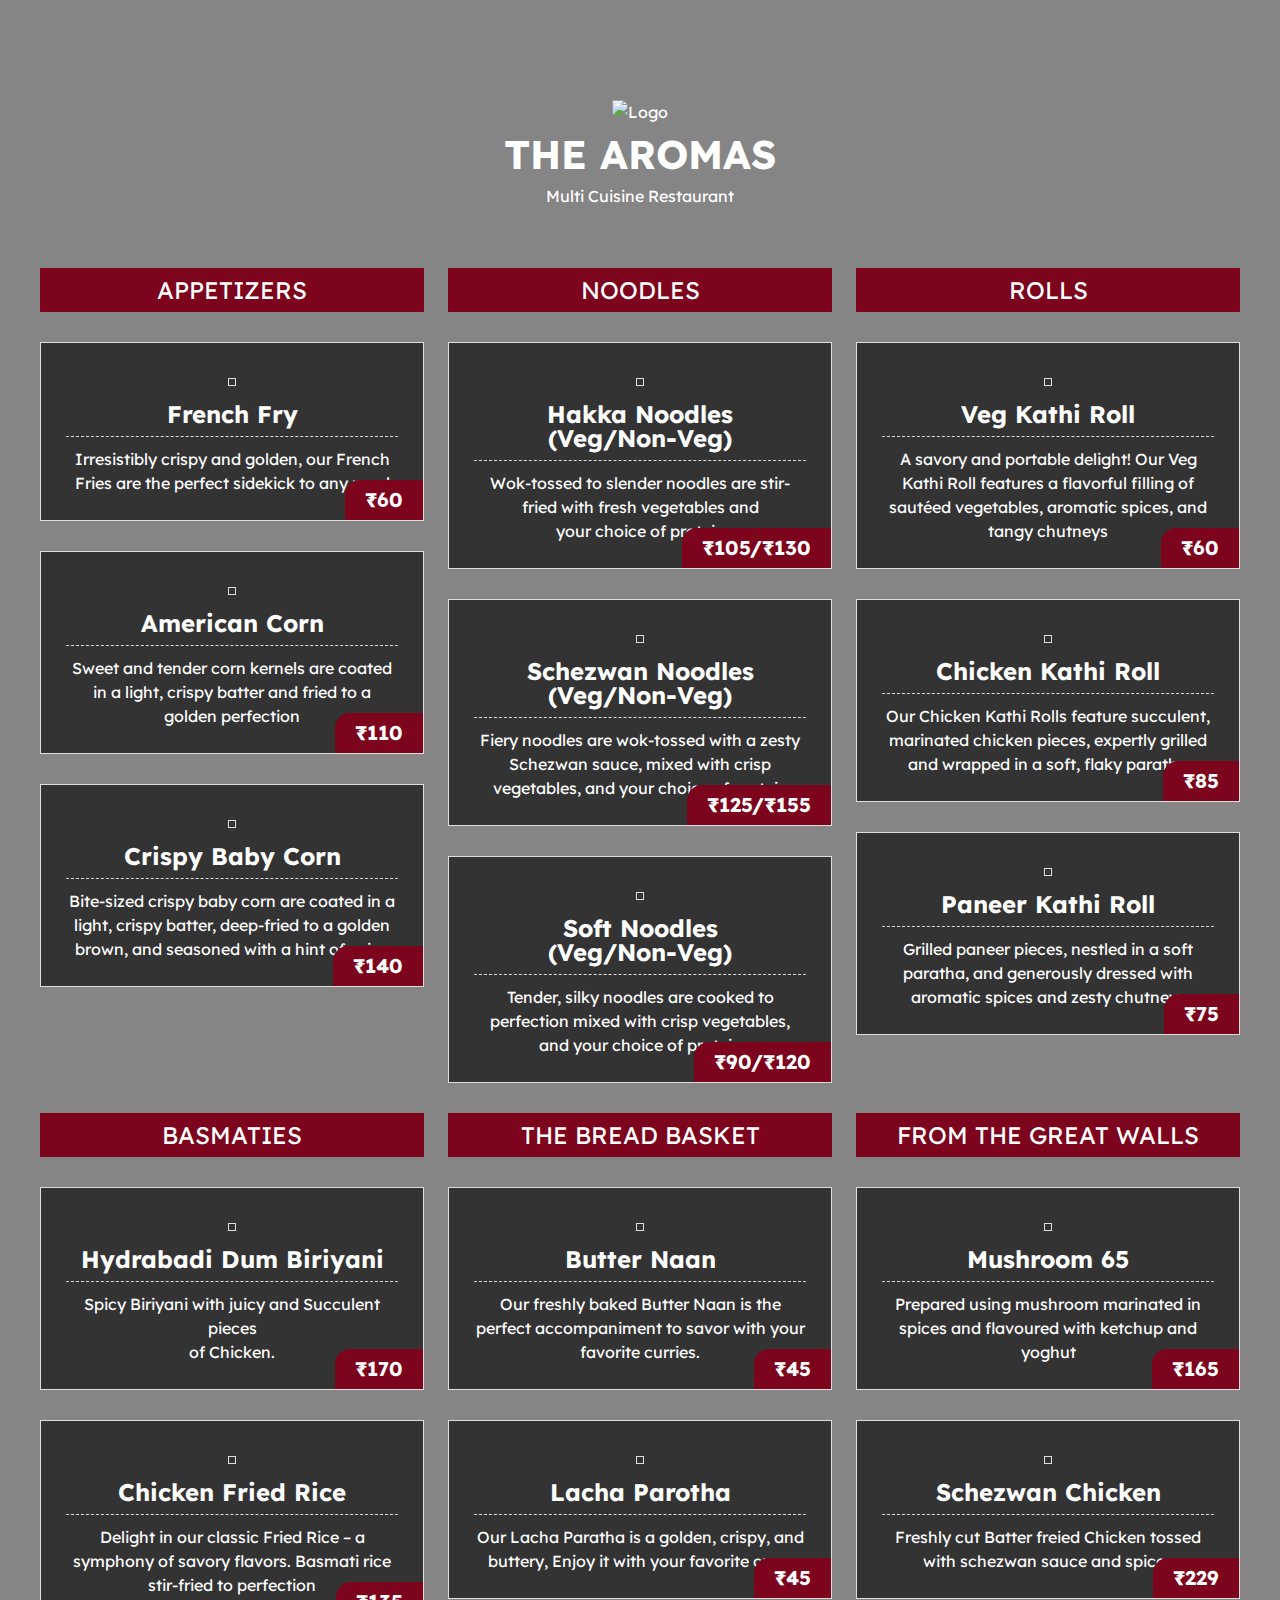
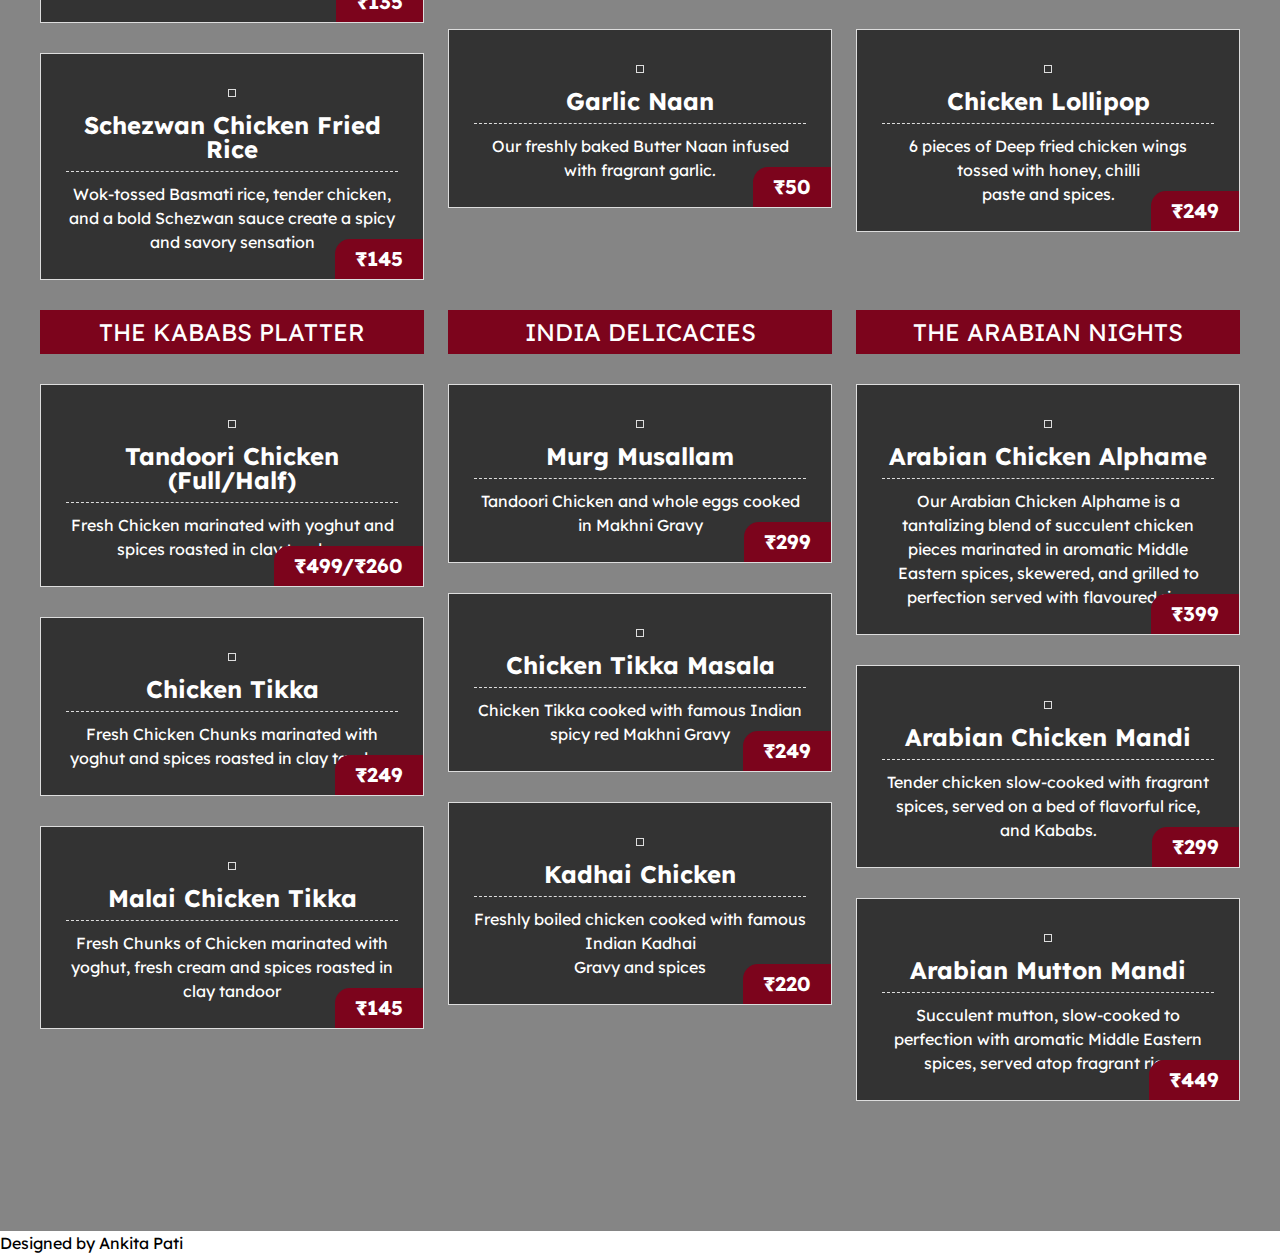
==== index.html @ aebcad42 "Add files via upload" ====
<!DOCTYPE html>
<html lang="en">

<head>
    <meta charset="UTF-8">
    <meta http-equiv="X-UA-Compatible" content="IE=edge">
    <meta name="viewport" content="width=device-width, initial-scale=1.0">
    <title>Restaurant Menu</title>
    <link rel="stylesheet" href="style.css">
</head>

<body>
    <section class="menus-area" style="background-image: url('img/back.jpg');">
        <div class="container">
            <div class="section-title">
                <div class="logoarea">
                <img src="img/shn01.png"  alt="Logo">
                </div>
                <h4>The AROMAS</h4>
                <p>Multi Cuisine Restaurant</p>
            </div>
            <div class="menus">
                <div class="menu-items">
                    <div class="title">APPETIZERS</div>
                    <div class="single-menu">
                        <span>₹60</span>
                        <img src="img/frenchfries.jpg" alt="">
                        <h4>French Fry</h4>
                        <p>Irresistibly crispy and golden, our French Fries are the perfect sidekick to any meal<br></p>
                    </div>
                    <div class="single-menu">
                        <span>₹110</span>
                        <img src="img/crispycorn.jpg" alt="">
                        <h4>American Corn</h4>
                        <p>Sweet and tender corn kernels are coated in a light, crispy batter and fried to a golden
                            perfection</p>

                    </div>
                    <div class="single-menu">
                        <span>₹140</span>
                        <img src="img/crispybbcn.jpg" alt="">
                        <h4>Crispy Baby Corn</h4>
                        <p>Bite-sized crispy baby corn are coated in a light, crispy batter, deep-fried to a golden
                            brown, and seasoned with a hint of spice<br></p>
                    </div>
                </div>
                <div class="menu-items">
                    <div class="title">NOODLES</div>
                    <div class="single-menu">
                        <span>₹105/₹130</span>
                        <img src="img/hakkanoods.jpg" alt="">
                        <h4>Hakka Noodles<br>(Veg/Non-Veg)</h4>
                        <p>Wok-tossed to slender noodles are stir-fried with fresh vegetables and <br>your choice of
                            protein</p>

                    </div>
                    <div class="single-menu">
                        <span>₹125/₹155</span>
                        <img src="img/schezwannoods.jpg" alt="">
                        <h4>Schezwan Noodles (Veg/Non-Veg)</h4>
                        <p>Fiery noodles are wok-tossed with a zesty Schezwan sauce, mixed with crisp <br>vegetables,
                            and
                            your choice of protein
                        </p>

                    </div>
                    <div class="single-menu">
                        <span>₹90/₹120</span>
                        <img src="img/softnoodles.jpg" alt="">
                        <h4>Soft Noodles <br>(Veg/Non-Veg)</h4>
                        <p>Tender, silky noodles are cooked to perfection mixed with crisp vegetables, <br>and your
                            choice
                            of protein
                        </p>

                    </div>
                </div>
                <div class="menu-items">
                    <div class="title">ROLLS</div>
                    <div class="single-menu">
                        <span>₹60</span>
                        <img src="img/vegkathi.webp" alt="">
                        <h4>Veg Kathi Roll</h4>
                        <p>A savory and portable delight! Our Veg Kathi Roll features a flavorful filling of sautéed
                            vegetables, aromatic spices, and tangy chutneys
                        </p>
                    </div>
                    <div class="single-menu">
                        <span>₹85</span>
                        <img src="img/chickenkathi.jpg" alt="">
                        <h4>Chicken Kathi Roll</h4>
                        <p> Our Chicken Kathi Rolls feature succulent, marinated chicken pieces, expertly grilled and
                            wrapped in a soft, flaky paratha
                        </p>
                    </div>
                    <div class="single-menu">
                        <span>₹75</span>
                        <img src="img/panneerkathi.jpg" alt="">
                        <h4>Paneer Kathi Roll</h4>
                        <p>Grilled paneer pieces, nestled in a soft paratha, and generously dressed with aromatic spices
                            and zesty chutneys</p>

                    </div>
                </div>
            </div>
            <div class="menus">
                <div class="menu-items">
                    <div class="title">BASMATIES</div>
                    <div class="single-menu">
                        <span>₹170</span>
                        <img src="img/food1.jpg" alt="">
                        <h4>Hydrabadi Dum Biriyani</h4>
                        <p>Spicy Biriyani with juicy and Succulent pieces <br>of Chicken.</p>

                    </div>
                    <div class="single-menu">
                        <span>₹135</span>
                        <img src="img/food2.jpg" alt="">
                        <h4>Chicken Fried Rice</h4>
                        <p>Delight in our classic Fried Rice – a symphony of savory flavors. Basmati rice stir-fried to
                            perfection
                        </p>

                    </div>
                    <div class="single-menu">
                        <span>₹145</span>
                        <img src="img/food2.jpg" alt="">
                        <h4>Schezwan Chicken Fried Rice</h4>
                        <p> Wok-tossed Basmati rice, tender chicken, and a bold Schezwan sauce create a spicy <br>and
                            savory
                            sensation
                        </p>

                    </div>
                </div>
                <div class="menu-items">
                    <div class="title">THE BREAD BASKET</div>
                    <div class="single-menu">
                        <span>₹45</span>
                        <img src="img/food3.jpg" alt="">
                        <h4>Butter Naan</h4>
                        <p>Our freshly baked Butter Naan is the perfect accompaniment to savor with your favorite
                            curries.
                        </p>
                    </div>
                    <div class="single-menu">
                        <span>₹45</span>
                        <img src="img/food3.jpg" alt="">
                        <h4>Lacha Parotha</h4>
                        <p>Our Lacha Paratha is a golden, crispy, and buttery, Enjoy it with your favorite curry
                        </p>
                    </div>
                    <div class="single-menu">
                        <span>₹50</span>
                        <img src="img/food4.jpg" alt="">
                        <h4>Garlic Naan</h4>
                        <p>Our freshly baked Butter Naan infused with fragrant garlic.</p>

                    </div>
                </div>
                <div class="menu-items">
                    <div class="title">FROM THE GREAT WALLS</div>
                    <div class="single-menu">
                        <span>₹165</span>
                        <img src="img/food6.jpg" alt="">
                        <h4>Mushroom 65</h4>
                        <p>Prepared using mushroom marinated in spices and flavoured with ketchup and yoghut</p>
                    </div>
                    <div class="single-menu">
                        <span>₹229</span>
                        <img src="img/food5.jpg" alt="">
                        <h4>Schezwan Chicken</h4>
                        <p>Freshly cut Batter freied Chicken tossed with schezwan sauce and spices</p>

                    </div>
                    <div class="single-menu">
                        <span>₹249</span>
                        <img src="img/food6.jpg" alt="">
                        <h4>Chicken Lollipop</h4>
                        <p>6 pieces of Deep fried chicken wings tossed with honey, chilli<br> paste and spices.</p>
                    </div>
                </div>
            </div>
            <div class="menus">
                <div class="menu-items">
                    <div class="title">THE KABABS PLATTER</div>
                    <div class="single-menu">
                        <span>₹499/₹260</span>
                        <img src="img/food1.jpg" alt="">
                        <h4>Tandoori Chicken (Full/Half)</h4>
                        <p>Fresh Chicken marinated with yoghut and spices roasted in clay tandoor<br></p>

                    </div>
                    <div class="single-menu">
                        <span>₹249</span>
                        <img src="img/food2.jpg" alt="">
                        <h4>Chicken Tikka</h4>
                        <p>Fresh Chicken Chunks marinated with yoghut and spices roasted in clay tandoor
                        </p>

                    </div>
                    <div class="single-menu">
                        <span>₹145</span>
                        <img src="img/food2.jpg" alt="">
                        <h4>Malai Chicken Tikka</h4>
                        <p>Fresh Chunks of Chicken marinated with yoghut, fresh cream and spices roasted in clay tandoor
                        </p>

                    </div>
                </div>
                <div class="menu-items">
                    <div class="title">INDIA DELICACIES</div>
                    <div class="single-menu">
                        <span>₹299</span>
                        <img src="img/food3.jpg" alt="">
                        <h4>Murg Musallam</h4>
                        <p>Tandoori Chicken and whole eggs cooked in Makhni Gravy
                        </p>
                    </div>
                    <div class="single-menu">
                        <span>₹249</span>
                        <img src="img/food3.jpg" alt="">
                        <h4>Chicken Tikka Masala</h4>
                        <p>Chicken Tikka cooked with famous Indian spicy red Makhni Gravy
                        </p>
                    </div>
                    <div class="single-menu">
                        <span>₹220</span>
                        <img src="img/food4.jpg" alt="">
                        <h4>Kadhai Chicken</h4>
                        <p>Freshly boiled chicken cooked with famous Indian Kadhai <br>Gravy and spices</p>

                    </div>
                </div>
                <div class="menu-items">
                    <div class="title">THE ARABIAN NIGHTS</div>
                    <div class="single-menu">
                        <span>₹399</span>
                        <img src="img/food6.jpg" alt="">
                        <h4>Arabian Chicken Alphame</h4>
                        <p>Our Arabian Chicken Alphame is a tantalizing blend of succulent chicken pieces marinated in
                            aromatic Middle Eastern spices, skewered, and grilled to perfection served with flavoured
                            rice</p>
                    </div>
                    <div class="single-menu">
                        <span>₹299</span>
                        <img src="img/food5.jpg" alt="">
                        <h4>Arabian Chicken Mandi</h4>
                        <p>Tender chicken slow-cooked with fragrant spices, served on a bed of flavorful rice, and
                            Kababs.</p>

                    </div>
                    <div class="single-menu">
                        <span>₹449</span>
                        <img src="img/food6.jpg" alt="">
                        <h4>Arabian Mutton Mandi</h4>
                        <p>Succulent mutton, slow-cooked to perfection with aromatic Middle Eastern spices, served atop
                            fragrant rice</p>
                    </div>
                </div>
            </div>
        </div>
    </section>
    <div>
        <p>Designed by Ankita Pati</p>
    </div>
</body>

</html>
---- style.css ----
@import url('https://fonts.googleapis.com/css2?family=Lexend:wght@400;500;700&display=swap');

* {
    margin: 0;
    padding: 0;
    box-sizing: border-box;
}

body {
    font-family: 'Lexend', sans-serif;
    font-size: 16px;
    line-height: 24px;
}

.container {
    width: 1200px;
    margin: 0 auto;
}

.menus-area {
    background-size: cover;
    background-position: center;
    position: relative;
    z-index: 2;
    padding: 100px 0;
    color: #fff;
}

.menus-area:before {
    position: absolute;
    content: "";
    width: 100%;
    height: 100%;
    background-color: #5c5c5c;
    z-index: -1;
    opacity: .75;
    left: 0;
    top: 0;
}

.section-title {
    text-align: center;
    margin-bottom: 60px;
}

.section-title h4 {
    font-size: 40px;
    text-transform: uppercase;
    line-height: 60px;
}

.menus {
    display: flex;
    justify-content: space-between;
    flex-wrap: wrap;
}

.menu-items {
    flex-basis: 32%;
}

.title {
    background-color: #7c041c;
    text-align: center;
    padding: 10px 0;
    font-size: 24px;
    text-transform: capitalize;
    margin-bottom: 30px;
}

.single-menu {
    background-color: #333;
    border: 1px solid #ddd;
    padding: 25px;
    text-align: center;
    position: relative;
    transition: .3s;
    margin-bottom: 30px;
}

.single-menu span {
    position: absolute;
    right: 0;
    bottom: 0;
    background-color: #7c041c;
    padding: 8px 20px;
    font-size: 20px;
    font-weight: 700;
    border-radius: 15px 0 0 0;
}

.single-menu img {
    max-width: 80px;
    border: 1px solid #ddd;
    padding: 3px;
    transition: .3s;
}

.single-menu h4 {
    border-bottom: 1px dashed #ddd;
    margin: 10px 0;
    padding-bottom: 10px;
    text-transform: capitalize;
    font-size: 24px;
}

.single-menu a {
    display: inline-block;
    color: #7c041c;
    text-transform: uppercase;
    margin-top: 25px;
}

.logoarea img {
    height: 150px;
    width: 150px;
}

.single-menu:hover img {
    border-radius: 50%;
}

.single-menu:hover {
    border-color: #7c041c;
    border-radius: 7px;
}

@media only screen and (max-width: 767px) {
    .container {
        width: 350px;
    }

    .section-title h4 {
        font-size: 34px;
        line-height: 50px;
    }

    .menu-items {
        flex-basis: 100%;
        margin-bottom: 30px;
    }
}
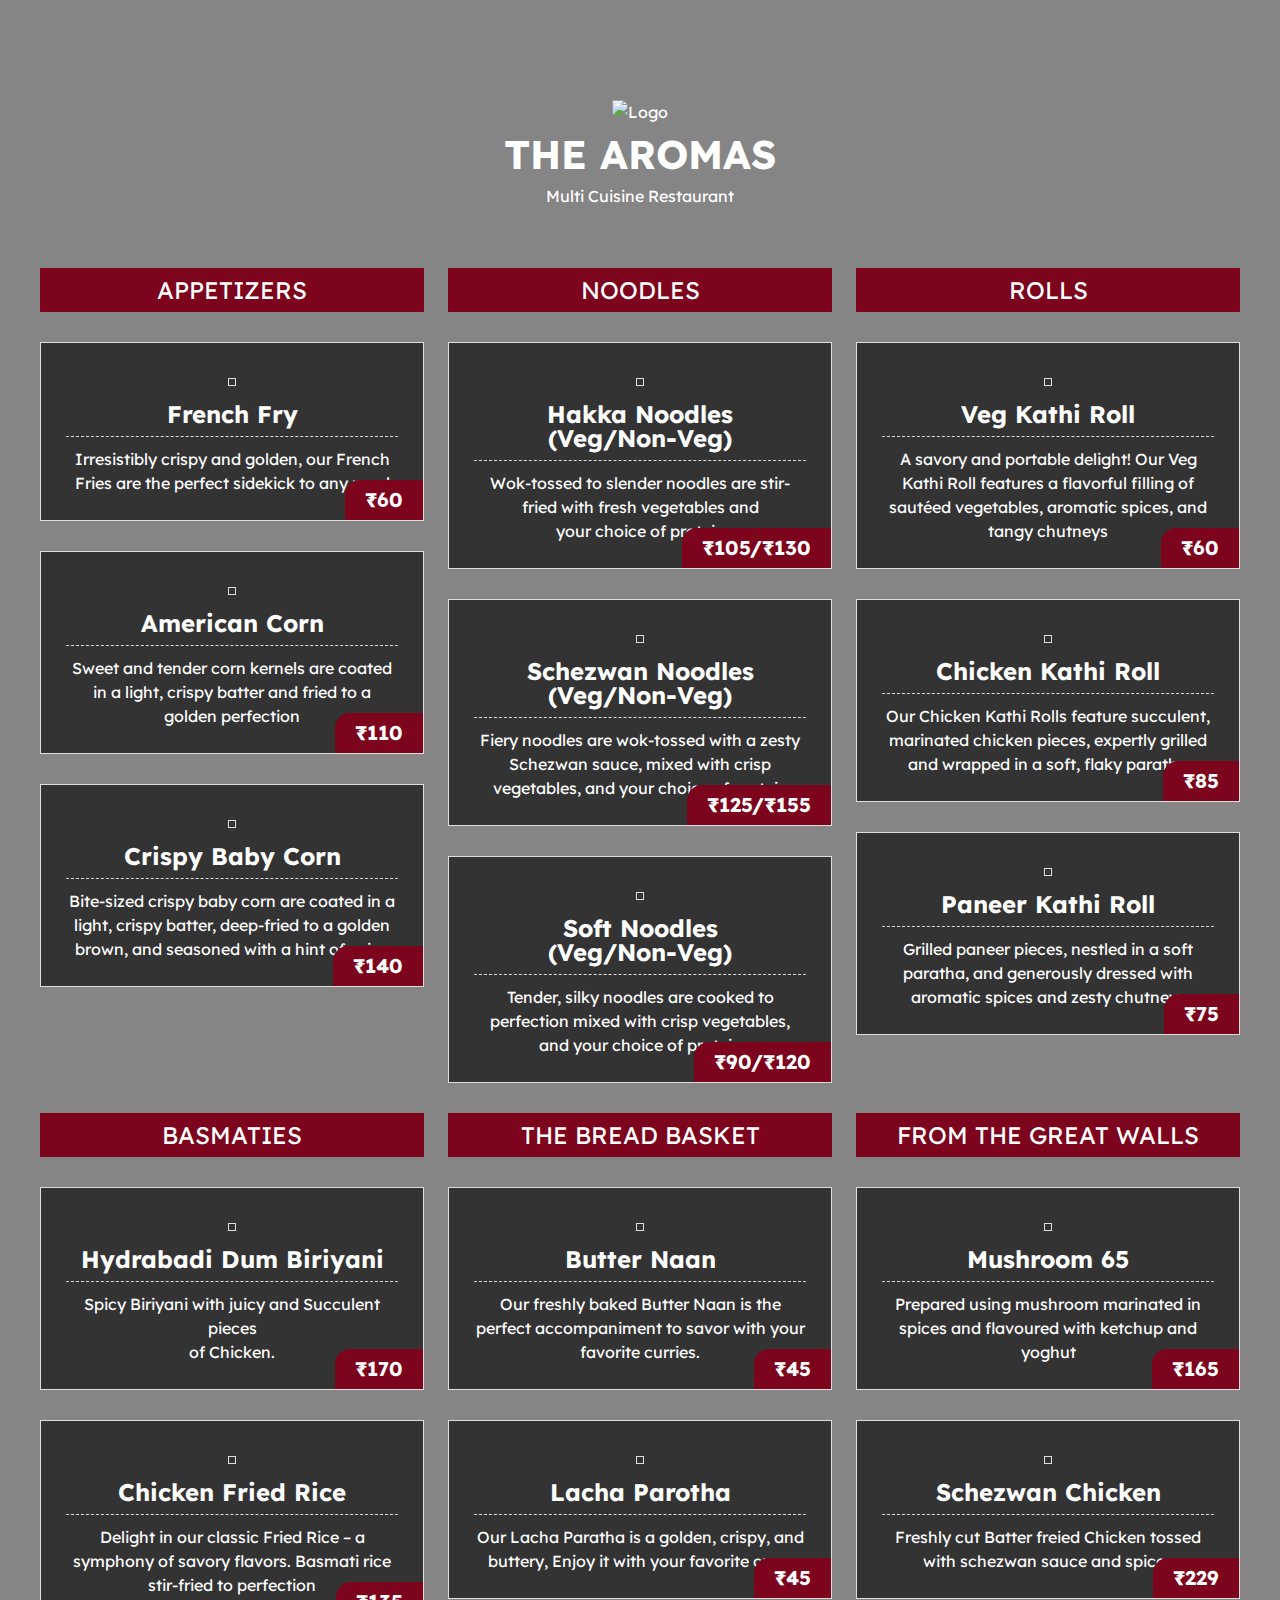
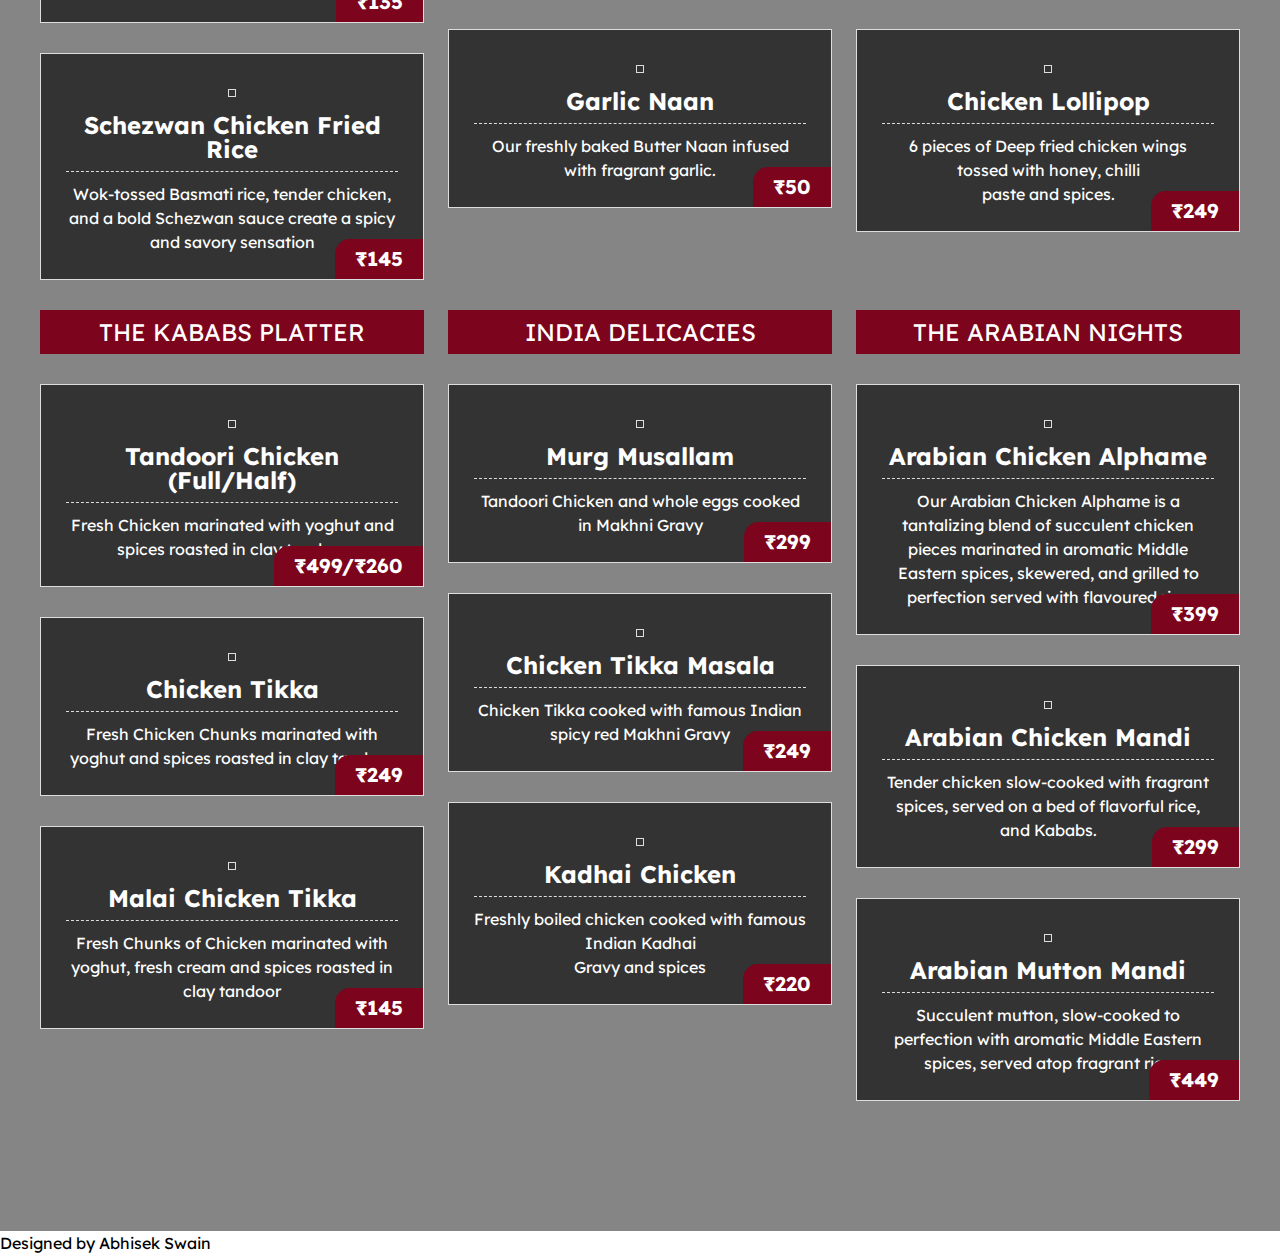
==== commit de33219d: "Update index.html" ====
--- a/index.html
+++ b/index.html
@@ -262,8 +262,8 @@
         </div>
     </section>
     <div>
-        <p>Designed by Ankita Pati</p>
+        <p>Designed by Abhisek Swain</p>
     </div>
 </body>
 
-</html>+</html>
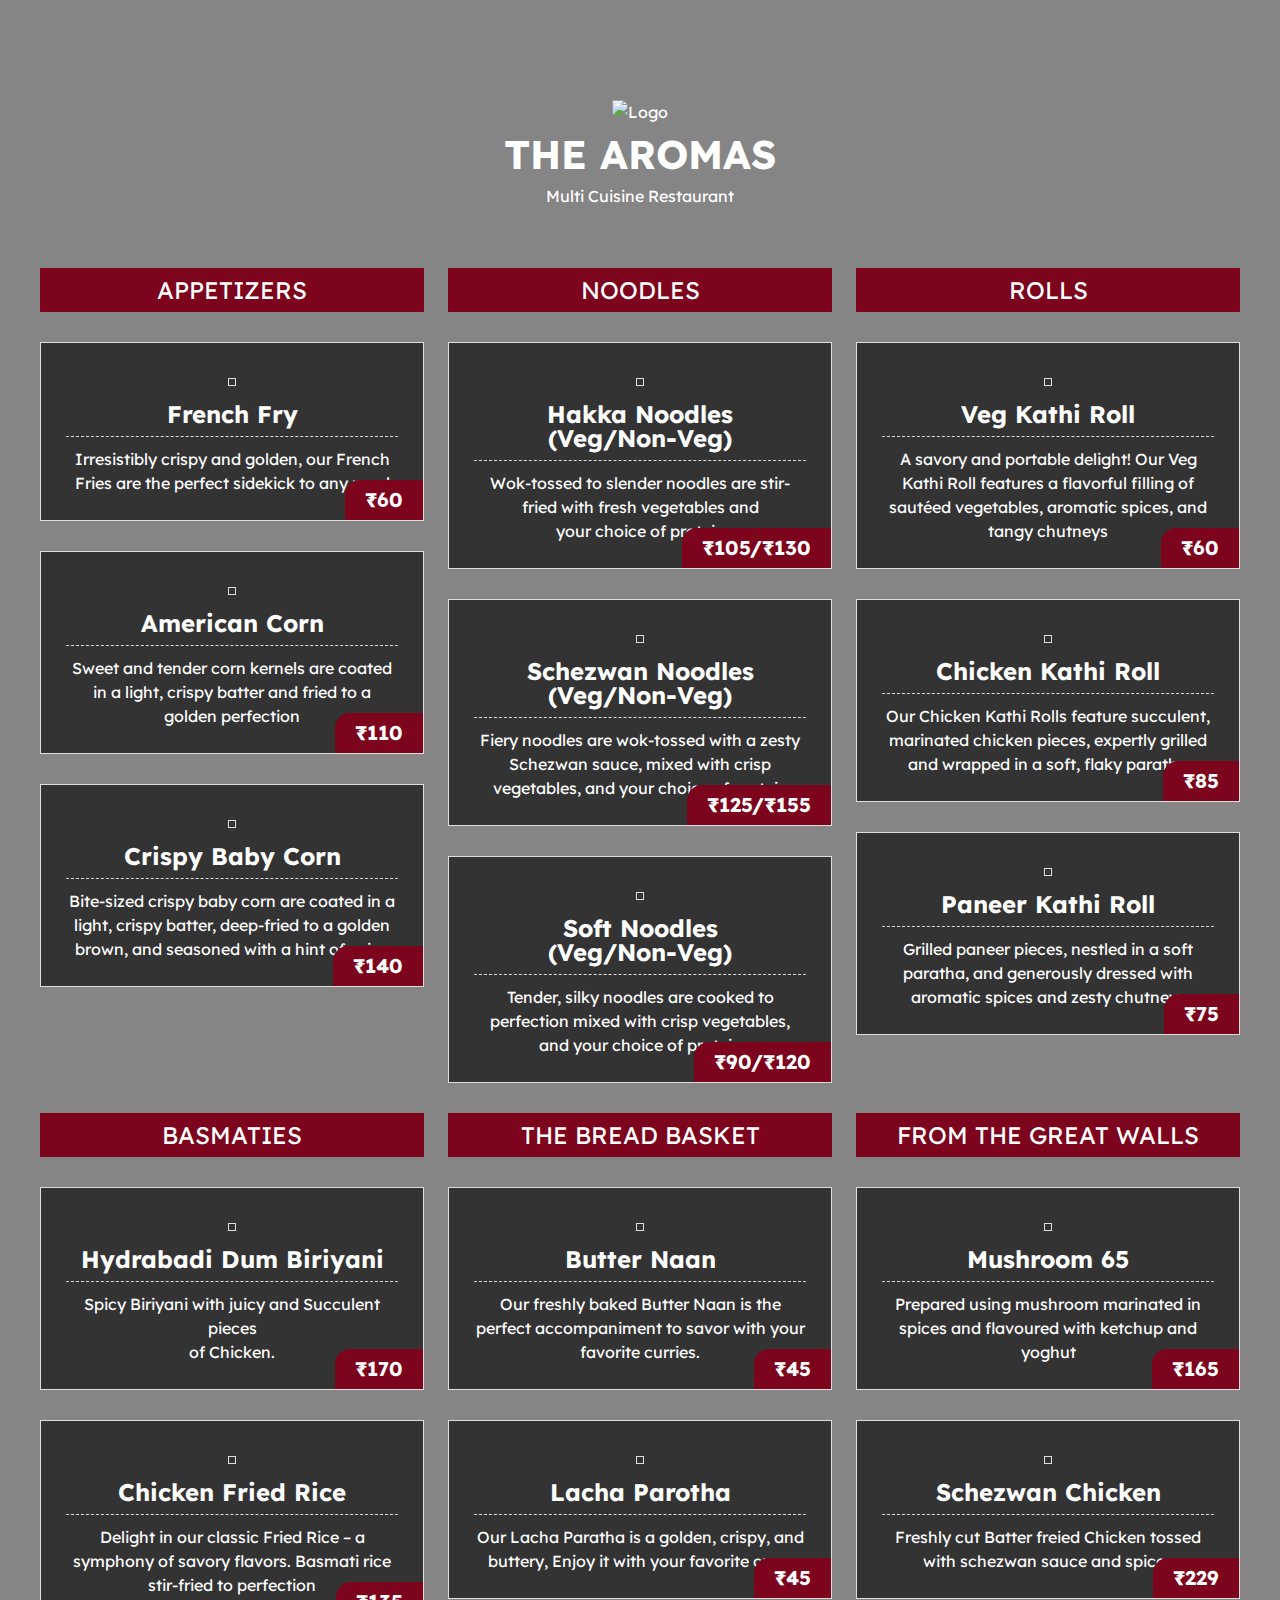
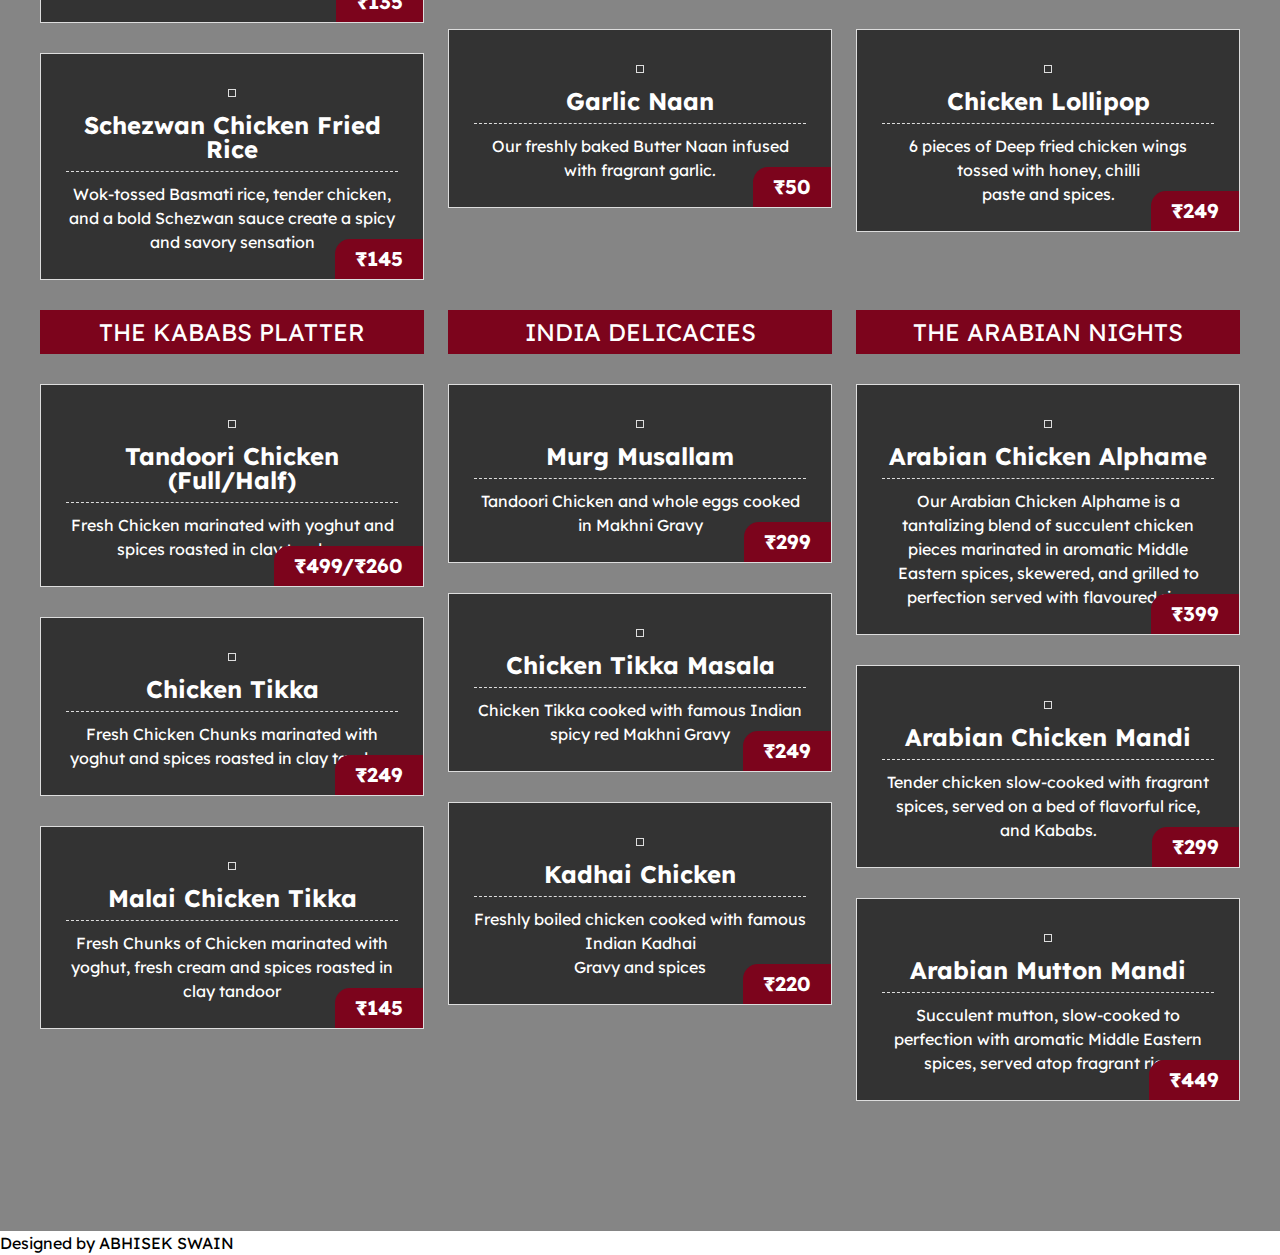
==== commit 0d3623ad: "Update index.html" ====
--- a/index.html
+++ b/index.html
@@ -262,7 +262,7 @@
         </div>
     </section>
     <div>
-        <p>Designed by Abhisek Swain</p>
+        <p>Designed by ABHISEK SWAIN </p>
     </div>
 </body>
 
